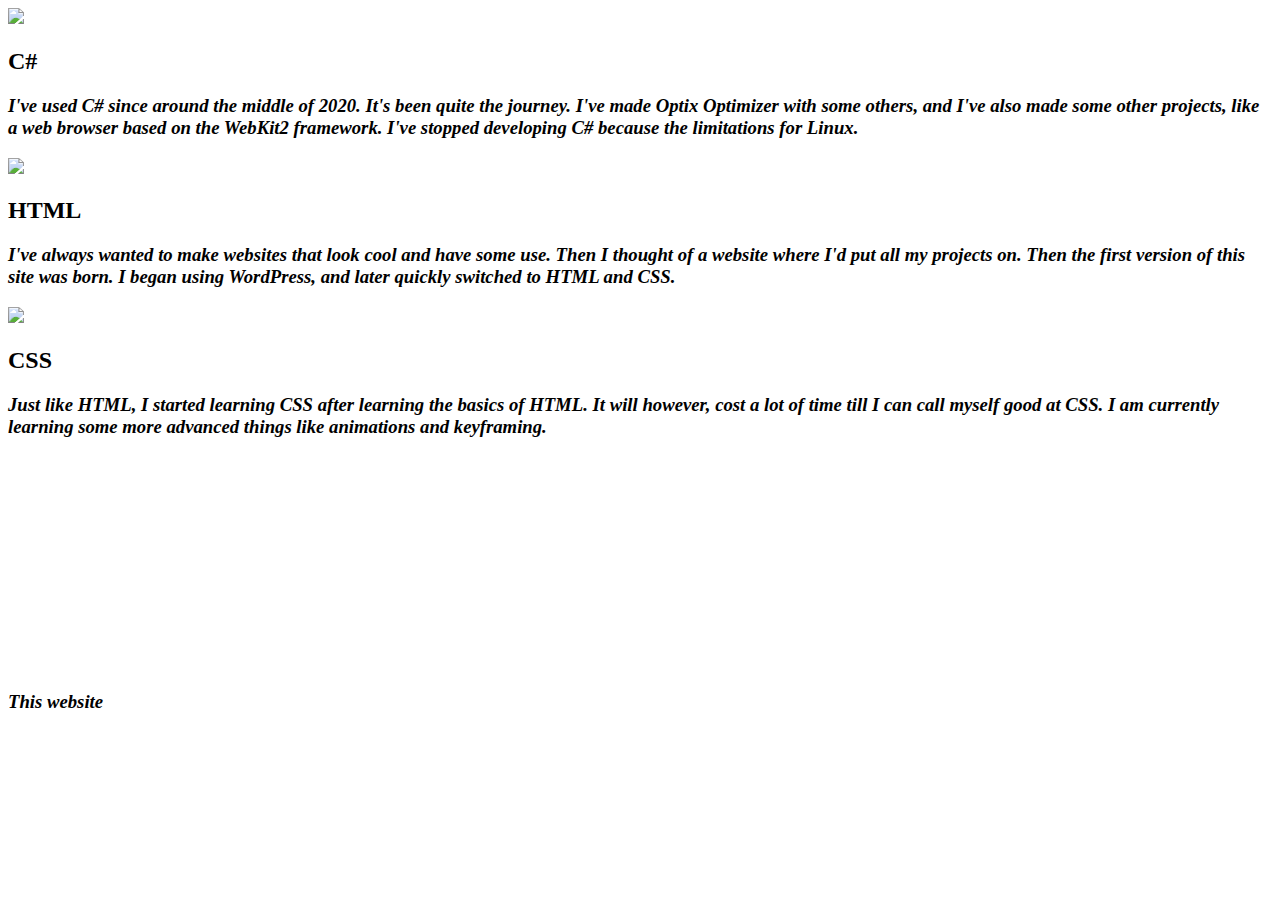
==== projects/index.html @ 848e637a "Rename projects.html to projects/index.html" ====
<!DOCTYPE html>
<html lang="en">
  <head>
    <title>Eilix' projects!</title>
    <meta charset="UTF-8">
    <meta name="viewport" content="width=device-width, initial-scale=1">
    <link href="projects.css" rel="stylesheet">
  </head>
  <body>
    <div class="div-csharp">
       <img src="https://external-content.duckduckgo.com/iu/?u=https%3A%2F%2Flogodix.com%2Flogo%2F773624.png" />
       <h2>C#</h2>
       <h3><i>I've used C# since around the middle of 2020. It's been quite the journey. I've made Optix Optimizer with some others, and I've also made some other projects, like a web browser based on the WebKit2 framework. I've stopped developing C# because the limitations for Linux.</i></h3>
    </div>
    <div class="div-html">
       <img src="https://img.icons8.com/color/100/000000/html-5.png" />
       <h2>HTML</h2>
       <h3><i>I've always wanted to make websites that look cool and have some use. Then I thought of a website where I'd put all my projects on. Then the first version of this site was born. I began using WordPress, and later quickly switched to HTML and CSS.</i></h3>
    </div>
    <div class="div-css">
       <img src="https://img.icons8.com/color/100/000000/css3.png" />
       <h2>CSS</h2>
       <h3><i>Just like HTML, I started learning CSS after learning the basics of HTML. It will however, cost a lot of time till I can call myself good at CSS. I am currently learning some more advanced things like animations and keyframing.</i></h3>
       <br>
       <br>
       <br>
       <br>
       <br>
       <br>
       <br>
       <br>
       <br>
       <br>
       <br>
       <br>
    <div class="div-projects-site">
      <h3><i>This website</i></h3>
    </div>
  </body>
</html>
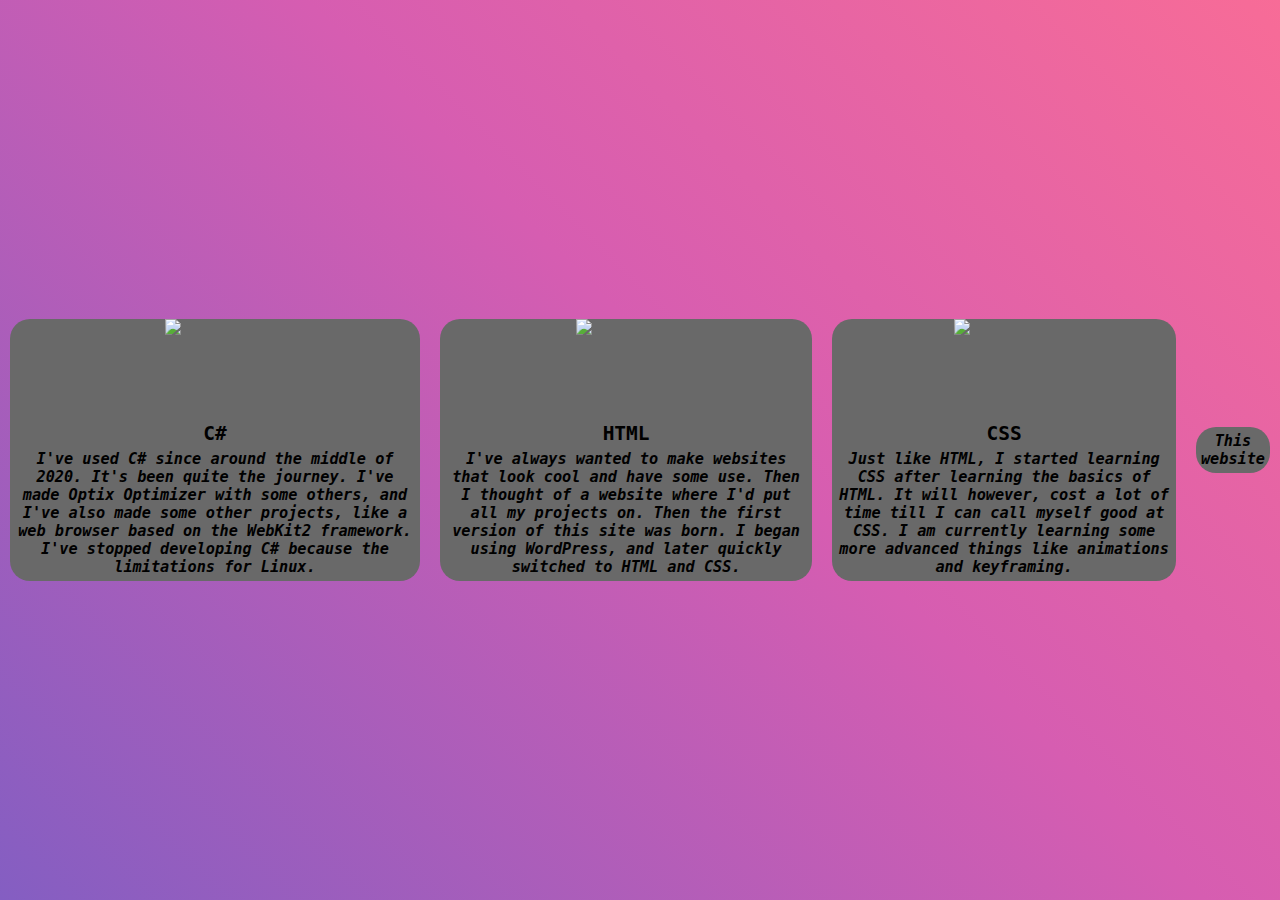
==== commit eee4fe86: "Update index.html" ====
--- a/projects/index.html
+++ b/projects/index.html
@@ -21,6 +21,7 @@
        <img src="https://img.icons8.com/color/100/000000/css3.png" />
        <h2>CSS</h2>
        <h3><i>Just like HTML, I started learning CSS after learning the basics of HTML. It will however, cost a lot of time till I can call myself good at CSS. I am currently learning some more advanced things like animations and keyframing.</i></h3>
+    </div>
        <br>
        <br>
        <br>
--- a/projects/projects.css
+++ b/projects/projects.css
@@ -0,0 +1,73 @@
+html {
+  box-sizing: border-box;
+}
+
+*, *:before, *:after {
+  margin: 0;
+  padding: 0;
+  box-sizing: border-box;
+}
+
+:root {
+  --bg-color: hsl(49 37% 94%);
+  --gradient: linear-gradient(
+    45deg,
+    #845ec2,
+    #d65db1,
+    #ff6f91,
+    #ff9671,
+    #ffc75f,
+    #f9f871
+    );
+}
+
+body {
+  margin: 0;
+  padding: 0;
+  min-height: 100vh;
+  text-align: center;
+  font-family: "Source Code Pro", monospace;
+  font-size: small;
+  display: flex;
+  justify-content: center;
+  align-items: center;
+  background: var(--gradient);
+  background-size: 400%;
+  background-position: left;
+  animation: bg-animation 10s infinite alternate;
+  text-align: center;
+
+  overflow-y: hidden; /* Hide vertical scrollbar */
+  overflow-x: hidden; /* Hide horizontal scrollbar */
+}
+
+::selection {
+  background-color: rgba(238, 99, 82,1);
+  color: white;
+}
+
+@keyframes bg-animation {
+  0% {
+    background-position: left;
+  }
+  100% {
+    background-position: right;
+  }  
+}
+
+div {
+  background-color: #696969;
+  border-radius: 20px;
+  margin: 10px;
+}
+
+h3 {
+  margin: 5px;
+}
+
+img {
+  min-height: 100px;
+  max-height: 100px;
+  min-width: 100px;
+  max-width: 100px;
+}
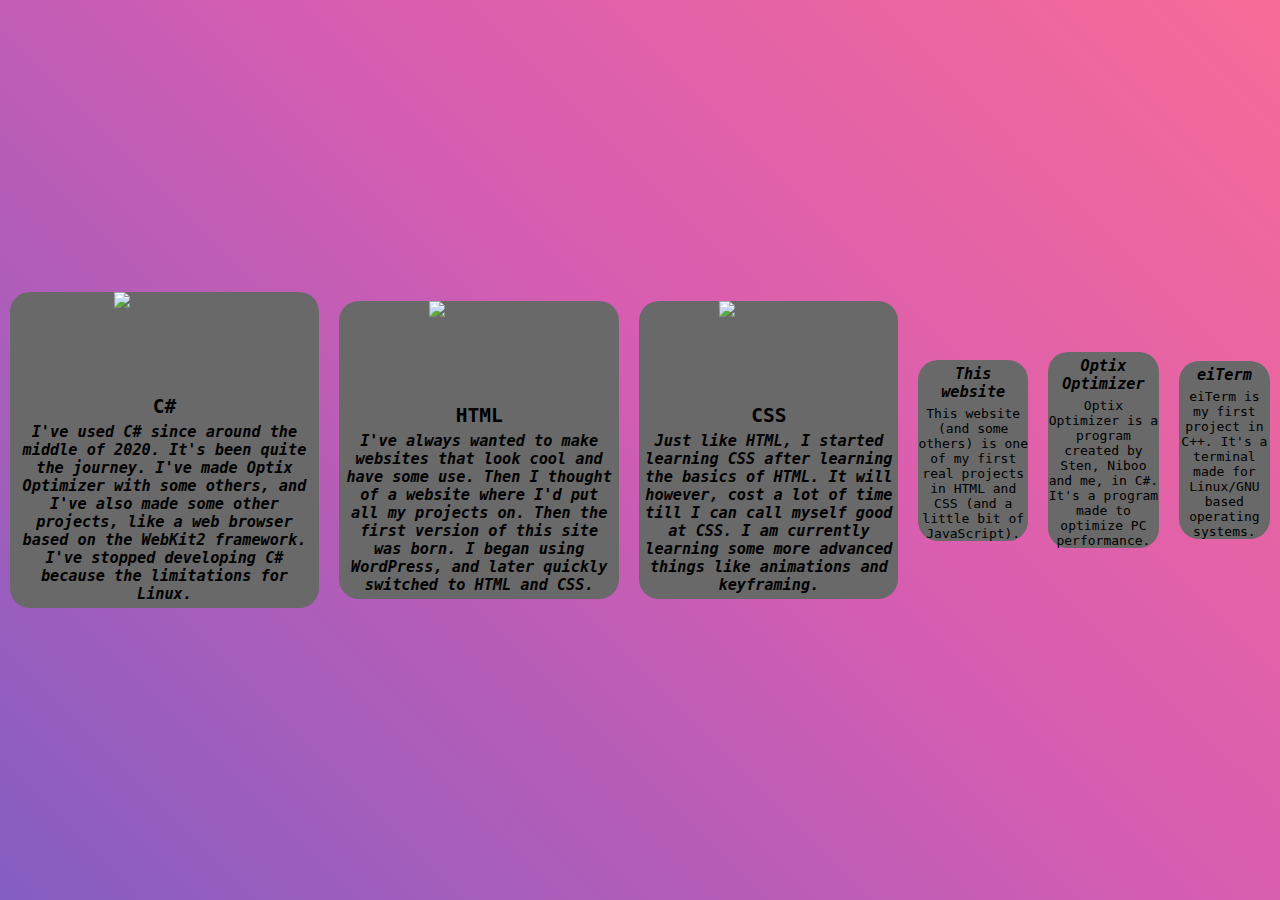
==== commit d3994eca: "Update index.html" ====
--- a/projects/index.html
+++ b/projects/index.html
@@ -24,18 +24,17 @@
     </div>
        <br>
        <br>
-       <br>
-       <br>
-       <br>
-       <br>
-       <br>
-       <br>
-       <br>
-       <br>
-       <br>
-       <br>
     <div class="div-projects-site">
       <h3><i>This website</i></h3>
+      <p>This website (and some others) is one of my first real projects in HTML and CSS (and a little bit of JavaScript).</p>
+    </div>
+    <div class="div-projects-site">
+      <h3><i>Optix Optimizer</i></h3>
+      <p>Optix Optimizer is a program created by Sten, Niboo and me, in C#. It's a program made to optimize PC performance.</p>
+    </div>
+   <div class="div-projects-site">
+      <h3><i>eiTerm</i></h3>
+      <p>eiTerm is my first project in C++. It's a terminal made for Linux/GNU based operating systems.</p>
     </div>
   </body>
 </html>
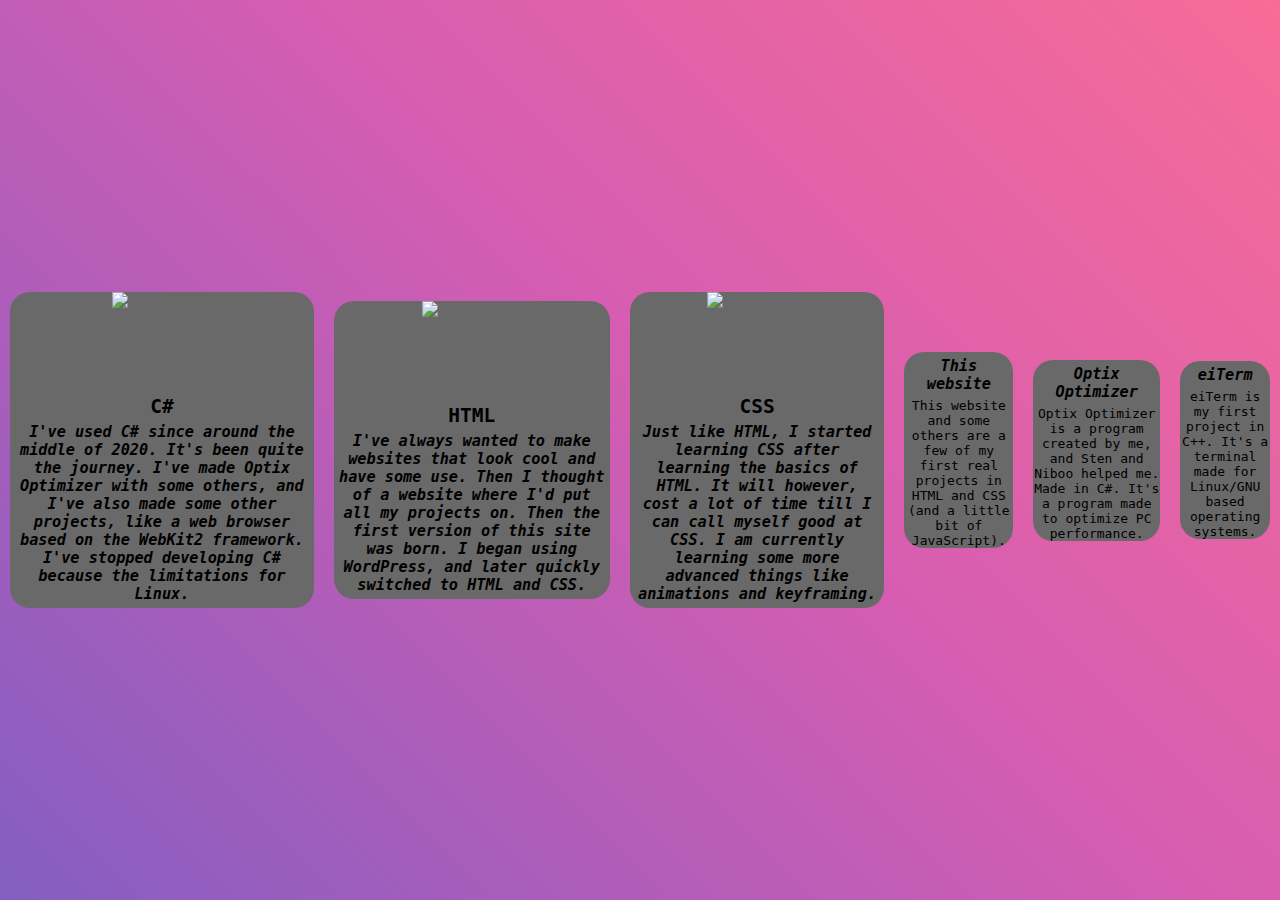
==== commit 0b2ea560: "Update index.html" ====
--- a/projects/index.html
+++ b/projects/index.html
@@ -26,11 +26,11 @@
        <br>
     <div class="div-projects-site">
       <h3><i>This website</i></h3>
-      <p>This website (and some others) is one of my first real projects in HTML and CSS (and a little bit of JavaScript).</p>
+      <p>This website and some others are a few of my first real projects in HTML and CSS (and a little bit of JavaScript).</p>
     </div>
     <div class="div-projects-site">
       <h3><i>Optix Optimizer</i></h3>
-      <p>Optix Optimizer is a program created by Sten, Niboo and me, in C#. It's a program made to optimize PC performance.</p>
+      <p>Optix Optimizer is a program created by me, and Sten and Niboo helped me. Made in C#. It's a program made to optimize PC performance.</p>
     </div>
    <div class="div-projects-site">
       <h3><i>eiTerm</i></h3>
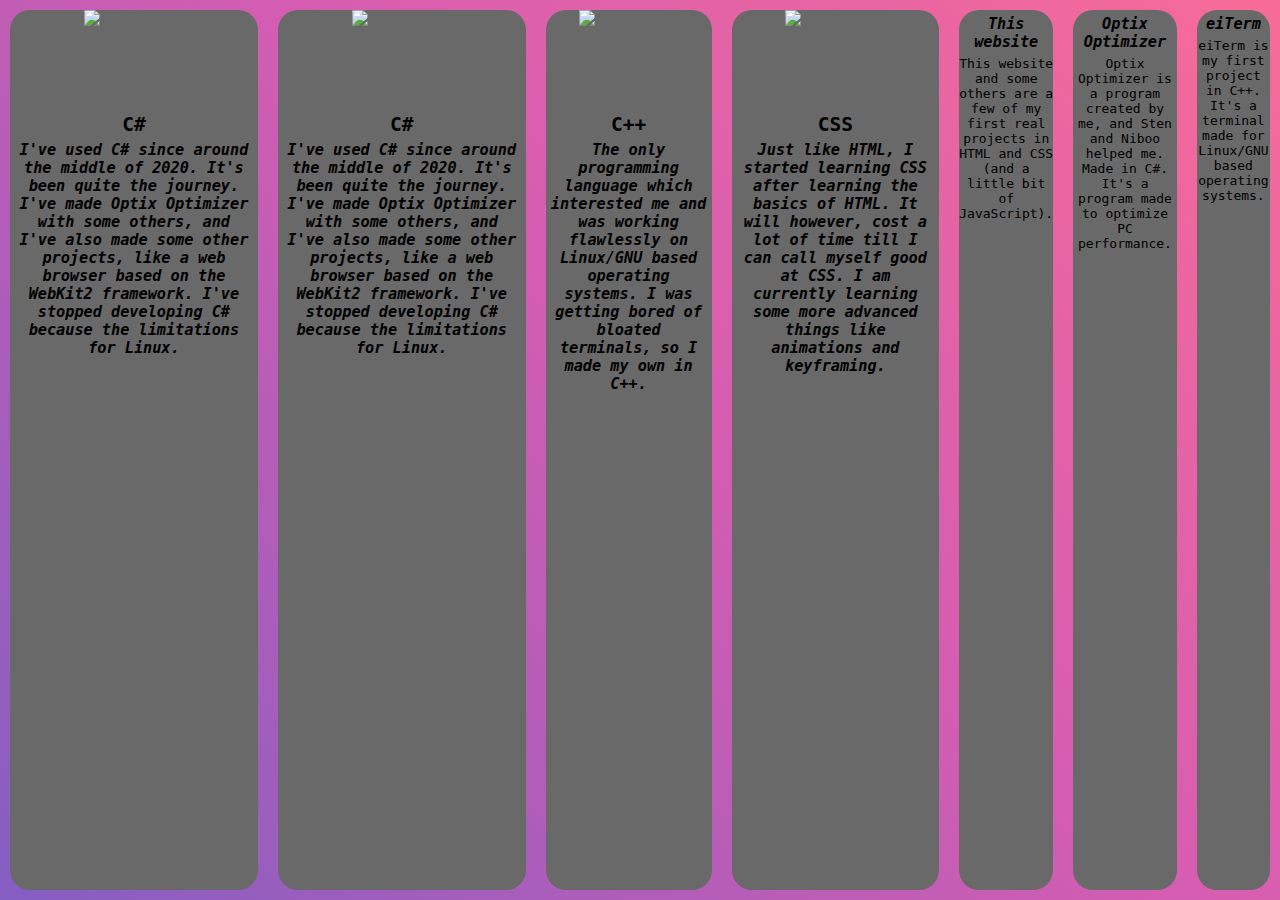
==== commit 6b9f8470: "Update index.html" ====
--- a/projects/index.html
+++ b/projects/index.html
@@ -12,10 +12,15 @@
        <h2>C#</h2>
        <h3><i>I've used C# since around the middle of 2020. It's been quite the journey. I've made Optix Optimizer with some others, and I've also made some other projects, like a web browser based on the WebKit2 framework. I've stopped developing C# because the limitations for Linux.</i></h3>
     </div>
+    <div class="div-cpp">
+       <img src="https://external-content.duckduckgo.com/iu/?u=https%3A%2F%2Flogodix.com%2Flogo%2F773624.png" />
+       <h2>C#</h2>
+       <h3><i>I've used C# since around the middle of 2020. It's been quite the journey. I've made Optix Optimizer with some others, and I've also made some other projects, like a web browser based on the WebKit2 framework. I've stopped developing C# because the limitations for Linux.</i></h3>
+    </div>
     <div class="div-html">
-       <img src="https://img.icons8.com/color/100/000000/html-5.png" />
-       <h2>HTML</h2>
-       <h3><i>I've always wanted to make websites that look cool and have some use. Then I thought of a website where I'd put all my projects on. Then the first version of this site was born. I began using WordPress, and later quickly switched to HTML and CSS.</i></h3>
+       <img src="hhttps://upload.wikimedia.org/wikipedia/commons/thumb/1/18/ISO_C%2B%2B_Logo.svg/800px-ISO_C%2B%2B_Logo.svg.png" />
+       <h2>C++</h2>
+       <h3><i>The only programming language which interested me and was working flawlessly on Linux/GNU based operating systems. I was getting bored of bloated terminals, so I made my own in C++.</i></h3>
     </div>
     <div class="div-css">
        <img src="https://img.icons8.com/color/100/000000/css3.png" />
--- a/projects/projects.css
+++ b/projects/projects.css
@@ -30,7 +30,7 @@
   font-size: small;
   display: flex;
   justify-content: center;
-  align-items: center;
+  /*align-items: center;*/
   background: var(--gradient);
   background-size: 400%;
   background-position: left;
